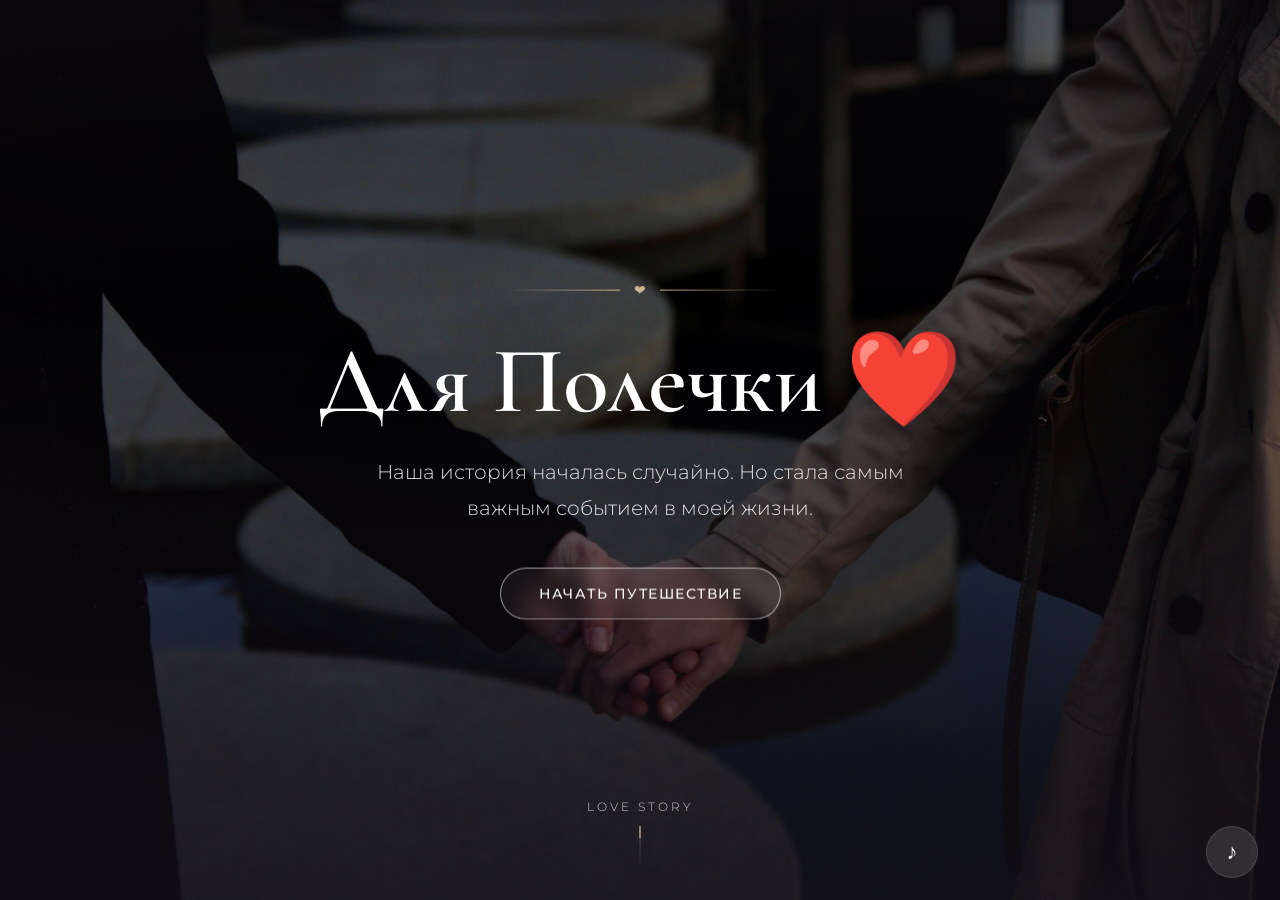
==== index.html @ 0fb85583 "Add files via upload" ====
<!DOCTYPE html>
<html lang="ru">
<head>
  <meta charset="UTF-8" />
  <meta name="viewport" content="width=device-width, initial-scale=1.0" />
  <title>Для Полечки ❤️</title>

  <link rel="preconnect" href="https://fonts.googleapis.com">
  <link rel="preconnect" href="https://fonts.gstatic.com" crossorigin>

  <link href="https://fonts.googleapis.com/css2?family=Caveat:wght@500;600&family=Cormorant+Garamond:wght@300;400;500;600&family=Montserrat:wght@300;400;500&display=swap" rel="stylesheet">

  <link rel="stylesheet" href="style.css">
  <script src="app.js" defer></script>

  <style>

    body{
      background:#141019;            /* любой зазор за hero — ночь, не крем */
    }

    .hero{
      width:100%;
      height:100vh;
      height:100svh;
      position:relative;
      overflow:hidden;
    }

    .hero-media{
      position:absolute;
      top:0;
      left:0;
      width:100%;
      height:118%;                   /* запас под параллакс, чтобы не было зазоров */
      z-index:0;
    }

    .hero-media img{
      width:100%;
      height:100%;
      object-fit:cover;
      animation:zoom 16s ease-in-out infinite alternate;
    }

    @keyframes zoom{
      from{ transform:scale(1); }
      to{ transform:scale(1.08); }
    }

    .hero-veil{                      /* мягкая виньетка + закатная тяжесть снизу */
      position:absolute;
      inset:0;
      z-index:1;
      background:
        radial-gradient(120% 85% at 50% 28%,
          rgba(20,16,25,0) 0%,
          rgba(20,16,25,.12) 52%,
          rgba(20,16,25,.62) 100%),
        linear-gradient(to bottom,
          rgba(20,16,25,.28) 0%,
          rgba(20,16,25,.08) 34%,
          rgba(20,16,25,.58) 100%);
    }

    .hero-content{
      position:absolute;
      top:50%;
      left:50%;
      transform:translate(-50%,-50%);
      z-index:2;
      text-align:center;
      color:#fff;
      width:90%;
      max-width:760px;
    }

    .hero-content .divider{
      color:var(--champagne);
      margin-bottom:34px;
      opacity:.9;
    }

    .hero-content h1{
      font-family:'Cormorant Garamond',serif;
      font-weight:600;
      font-size:clamp(54px, 8.5vw, 94px);
      line-height:1.03;
      letter-spacing:.5px;
      margin-bottom:24px;
      text-shadow:0 2px 30px rgba(0,0,0,.35);
    }

    .hero-content p{
      font-size:clamp(16px, 2vw, 20px);
      line-height:1.8;
      font-weight:300;
      color:rgba(255,255,255,.86);
      max-width:600px;
      margin:0 auto 42px;
    }

    /* подсказка скролла */
    .scroll-cue{
      position:absolute;
      left:50%;
      bottom:34px;
      transform:translateX(-50%);
      z-index:2;
      display:flex;
      flex-direction:column;
      align-items:center;
      gap:12px;
      color:rgba(255,255,255,.78);
      font-size:12px;
      letter-spacing:3px;
      text-transform:uppercase;
    }

    .scroll-cue .track{
      width:1px;
      height:40px;
      position:relative;
      overflow:hidden;
      background:linear-gradient(to bottom, rgba(255,255,255,.35), transparent);
    }

    .scroll-cue .track::after{
      content:"";
      position:absolute;
      left:-1px;
      top:0;
      width:3px;
      height:12px;
      border-radius:2px;
      background:var(--champagne);
      animation:cue 2.6s var(--ease) infinite;
    }

    @keyframes cue{
      0%{ transform:translateY(-14px); opacity:0; }
      30%{ opacity:1; }
      80%{ opacity:.15; }
      100%{ transform:translateY(44px); opacity:0; }
    }

    /* кнопка музыки — без изменений */
    .music-button{
      position:fixed;
      right:22px;
      bottom:22px;
      width:52px;
      height:52px;
      border:none;
      border-radius:50%;
      background:rgba(255,255,255,0.12);
      backdrop-filter:blur(14px);
      color:white;
      font-size:22px;
      cursor:pointer;
      z-index:9999;
      transition:0.4s;
      border:1px solid rgba(255,255,255,0.12);
    }
    .music-button:hover{
      transform:scale(1.08);
      background:rgba(255,255,255,0.22);
    }

    @media(max-width:768px){
      .hero-content p{ line-height:1.75; }
    }

  </style>
</head>

<body>

  <div class="page-fade" aria-hidden="true"></div>

  <audio id="bgMusic" loop>
    <source src="music.mp3" type="audio/mpeg">
  </audio>

  <button class="music-button" onclick="toggleMusic()">
    ♪
  </button>

  <section class="hero">

    <div class="hero-media" data-parallax="-0.12">
      <img src="hero-main.jpg" alt="">
    </div>

    <div class="hero-veil"></div>

    <div class="hero-content">

      <div class="divider" data-reveal aria-hidden="true"><span>❤</span></div>

      <h1 data-reveal class="d1">Для Полечки ❤️</h1>

      <p data-reveal class="d2">
        Наша история началась случайно.
        Но стала самым важным событием в моей жизни.
      </p>

      <a href="story.html" class="btn btn--ghost" data-reveal>
        Начать путешествие
      </a>

    </div>

    <div class="scroll-cue" aria-hidden="true">
      <span>love story</span>
      <span class="track"></span>
    </div>

  </section>

  <script>

    const music = document.getElementById('bgMusic');

    music.volume = 0.45;

    const savedTime = localStorage.getItem('musicTime');

    if(savedTime){

      music.currentTime = savedTime;

    }

    const wasPlaying = localStorage.getItem('musicPlaying');

    if(wasPlaying === 'true'){

      function resumeMusic(){

        music.play();

        document.removeEventListener('click', resumeMusic);
        document.removeEventListener('touchstart', resumeMusic);

      }

      document.addEventListener('click', resumeMusic);

      document.addEventListener('touchstart', resumeMusic);

    }

    function toggleMusic(){

      if(music.paused){

        music.play();

        localStorage.setItem('musicPlaying', 'true');

      } else {

        music.pause();

        localStorage.setItem('musicPlaying', 'false');

      }

    }

    setInterval(() => {

      localStorage.setItem('musicTime', music.currentTime);

    }, 500);

  </script>

</body>
</html>
---- style.css ----
/* ============================================================
   ДЛЯ ПОЛЕЧКИ — единая дизайн-система
   Концепция: «От заката к звёздам»
   Подключается на каждой странице: <link rel="stylesheet" href="style.css">
   ============================================================ */

:root{
  /* — Базы — */
  --linen:#F7F1E9;          /* светлая база (история, моменты, галерея) */
  --night:#141019;          /* тёмная база (письмо, секрет) */

  /* — Акценты — */
  --champagne:#E4C29A;      /* главный тёплый акцент */
  --terracotta:#C97C5B;     /* глубокий закатный акцент */
  --rose:#D6A4A0;           /* нежность */

  /* — Текст — */
  --graphite:#2B2724;       /* текст на светлом */
  --ink-soft:rgba(43,39,36,.72);
  --on-dark:rgba(255,255,255,.90);
  --on-dark-soft:rgba(255,255,255,.66);

  /* — Сигнатура: градиент заката — */
  --sunset:linear-gradient(120deg,#F6C99A 0%,#E2937B 48%,#9E6B97 100%);

  /* — Форма — */
  --radius:28px;
  --radius-lg:36px;
  --shadow-sm:0 8px 24px rgba(20,16,25,.08);
  --shadow-md:0 18px 50px rgba(20,16,25,.14);
  --shadow-lg:0 28px 70px rgba(0,0,0,.35);

  --ease:cubic-bezier(.22,.61,.36,1);
  --maxw:1100px;
}

*{ margin:0; padding:0; box-sizing:border-box; }

html{ scroll-behavior:smooth; }

body{
  font-family:'Montserrat',sans-serif;
  font-weight:300;
  color:var(--graphite);
  background:var(--linen);
  overflow-x:hidden;
  -webkit-font-smoothing:antialiased;
  text-rendering:optimizeLegibility;
}

::selection{ background:var(--champagne); color:#241a1f; }

img{ display:block; }

/* ---------- Типографика ---------- */
.eyebrow{
  font-family:'Montserrat',sans-serif;
  text-transform:uppercase;
  letter-spacing:3px;
  font-size:12px;
  font-weight:500;
}
.script{ font-family:'Caveat',cursive; }

/* ---------- Кнопки (единая система) ---------- */
.btn{
  display:inline-flex;
  align-items:center;
  gap:.6em;
  font-family:'Montserrat',sans-serif;
  font-weight:500;
  font-size:14px;
  letter-spacing:1.5px;
  text-transform:uppercase;
  text-decoration:none;
  padding:16px 38px;
  border-radius:50px;
  position:relative;
  overflow:hidden;
  cursor:pointer;
  isolation:isolate;
  transition:transform .4s var(--ease), color .4s var(--ease), border-color .4s var(--ease);
}
.btn::before{                      /* закатная заливка на ховере — нить сигнатуры */
  content:"";
  position:absolute;
  inset:0;
  z-index:-1;
  background:var(--sunset);
  opacity:0;
  transform:scale(1.12);
  transition:opacity .45s var(--ease);
}
.btn:hover{ transform:translateY(-3px); }
.btn:hover::before{ opacity:1; }

.btn--ghost{                       /* на фото/тёмном фоне */
  color:#fff;
  border:1px solid rgba(255,255,255,.55);
  background:rgba(255,255,255,.06);
  backdrop-filter:blur(8px);
}
.btn--ghost:hover{ color:#241a1f; border-color:transparent; }

.btn--solid{                       /* на светлом фоне */
  color:#fff;
  background:var(--graphite);
}
.btn--solid:hover{ color:#241a1f; }

/* ---------- Карточки (для будущих страниц) ---------- */
.card{ border-radius:var(--radius); box-shadow:var(--shadow-md); }
.card--light{
  background:rgba(255,255,255,.6);
  border:1px solid rgba(255,255,255,.6);
  backdrop-filter:blur(12px);
}
.card--dark{
  background:rgba(255,255,255,.05);
  border:1px solid rgba(255,255,255,.08);
  backdrop-filter:blur(16px);
  box-shadow:var(--shadow-lg);
}

/* ---------- Разделитель-мотив ---------- */
.divider{
  display:flex;
  align-items:center;
  justify-content:center;
  gap:14px;
  color:var(--terracotta);
}
.divider::before,
.divider::after{
  content:"";
  height:1px;
  width:min(120px,18vw);
  background:linear-gradient(to right,transparent,currentColor);
}
.divider::after{ background:linear-gradient(to left,transparent,currentColor); }
.divider span{ font-size:14px; }

/* ---------- Появление при скролле ---------- */
[data-reveal]{
  opacity:0;
  transform:translateY(20px);
  transition:opacity .9s var(--ease), transform .9s var(--ease);
  will-change:opacity, transform;
}
[data-reveal].in{ opacity:1; transform:none; }
.d1{ transition-delay:.08s; }
.d2{ transition-delay:.18s; }
.d3{ transition-delay:.30s; }
.d4{ transition-delay:.42s; }

/* ---------- Сигнатура: тёплая «волна» перехода между страницами ---------- */
.page-fade{
  position:fixed;
  inset:0;
  z-index:9998;
  background:var(--sunset);
  opacity:1;
  pointer-events:none;
  transition:opacity .8s var(--ease);
}
body.loaded .page-fade{ opacity:0; }
body.leaving .page-fade{ opacity:1; transition:opacity .45s var(--ease); }

/* ---------- Доступность ---------- */
a:focus-visible,
.btn:focus-visible,
button:focus-visible{
  outline:2px solid var(--champagne);
  outline-offset:3px;
  border-radius:8px;
}

@media (prefers-reduced-motion: reduce){
  html{ scroll-behavior:auto; }
  [data-reveal]{ opacity:1; transform:none; transition:none; }
  .page-fade{ display:none; }
  *{ animation:none !important; }
}
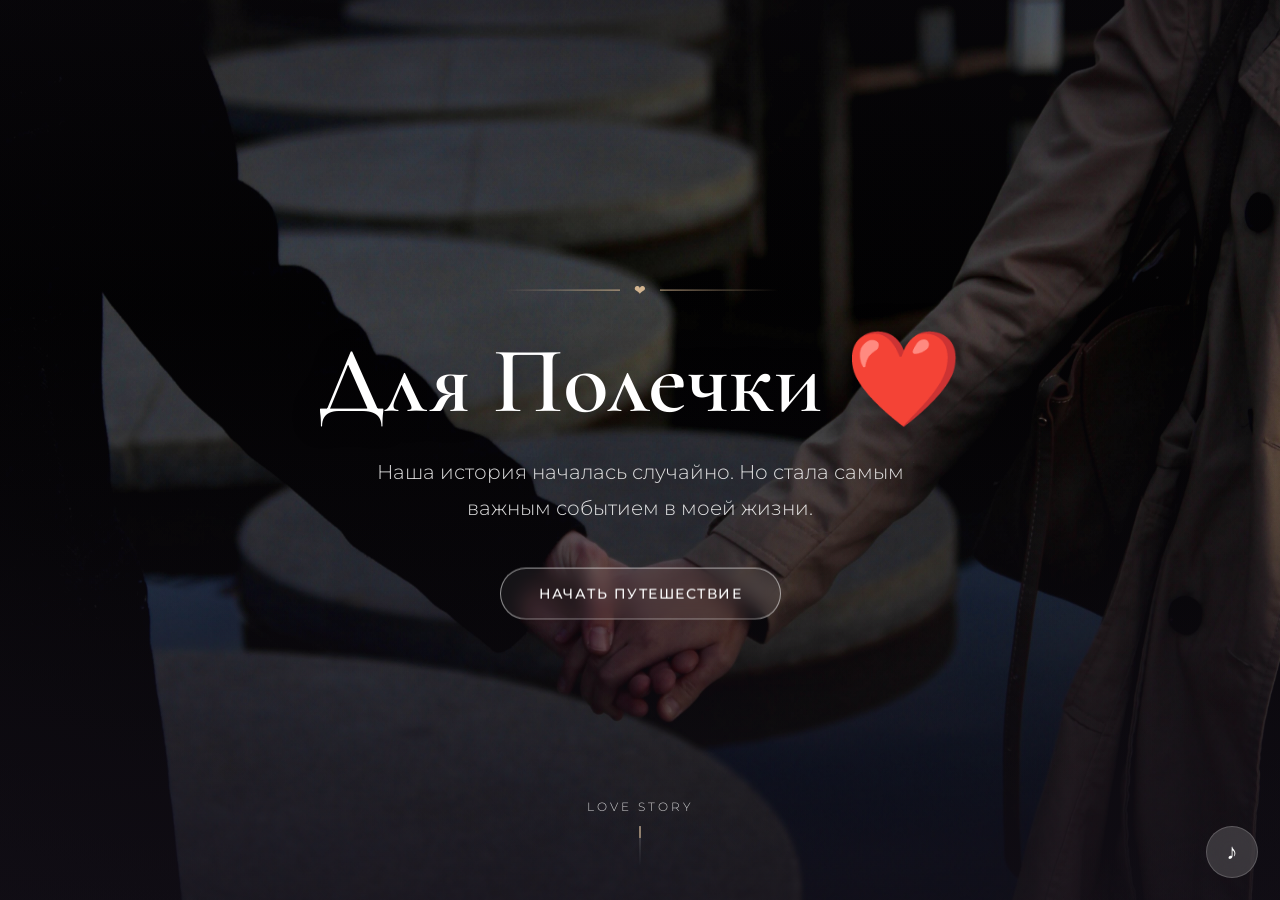
==== commit c8398c81: "Add files via upload" ====
--- a/index.html
+++ b/index.html
@@ -7,274 +7,780 @@
 
   <link rel="preconnect" href="https://fonts.googleapis.com">
   <link rel="preconnect" href="https://fonts.gstatic.com" crossorigin>
-
   <link href="https://fonts.googleapis.com/css2?family=Caveat:wght@500;600&family=Cormorant+Garamond:wght@300;400;500;600&family=Montserrat:wght@300;400;500&display=swap" rel="stylesheet">
 
-  <link rel="stylesheet" href="style.css">
-  <script src="app.js" defer></script>
-
   <style>
-
-    body{
-      background:#141019;            /* любой зазор за hero — ночь, не крем */
-    }
-
-    .hero{
-      width:100%;
-      height:100vh;
-      height:100svh;
-      position:relative;
-      overflow:hidden;
-    }
-
-    .hero-media{
-      position:absolute;
-      top:0;
-      left:0;
-      width:100%;
-      height:118%;                   /* запас под параллакс, чтобы не было зазоров */
-      z-index:0;
-    }
-
-    .hero-media img{
-      width:100%;
-      height:100%;
-      object-fit:cover;
-      animation:zoom 16s ease-in-out infinite alternate;
-    }
-
-    @keyframes zoom{
-      from{ transform:scale(1); }
-      to{ transform:scale(1.08); }
-    }
-
-    .hero-veil{                      /* мягкая виньетка + закатная тяжесть снизу */
-      position:absolute;
-      inset:0;
-      z-index:1;
-      background:
-        radial-gradient(120% 85% at 50% 28%,
-          rgba(20,16,25,0) 0%,
-          rgba(20,16,25,.12) 52%,
-          rgba(20,16,25,.62) 100%),
-        linear-gradient(to bottom,
-          rgba(20,16,25,.28) 0%,
-          rgba(20,16,25,.08) 34%,
-          rgba(20,16,25,.58) 100%);
-    }
-
-    .hero-content{
-      position:absolute;
-      top:50%;
-      left:50%;
-      transform:translate(-50%,-50%);
-      z-index:2;
-      text-align:center;
-      color:#fff;
-      width:90%;
-      max-width:760px;
-    }
-
-    .hero-content .divider{
-      color:var(--champagne);
-      margin-bottom:34px;
-      opacity:.9;
-    }
-
-    .hero-content h1{
-      font-family:'Cormorant Garamond',serif;
-      font-weight:600;
-      font-size:clamp(54px, 8.5vw, 94px);
-      line-height:1.03;
-      letter-spacing:.5px;
-      margin-bottom:24px;
-      text-shadow:0 2px 30px rgba(0,0,0,.35);
-    }
-
-    .hero-content p{
-      font-size:clamp(16px, 2vw, 20px);
-      line-height:1.8;
-      font-weight:300;
-      color:rgba(255,255,255,.86);
-      max-width:600px;
-      margin:0 auto 42px;
-    }
-
-    /* подсказка скролла */
-    .scroll-cue{
-      position:absolute;
-      left:50%;
-      bottom:34px;
-      transform:translateX(-50%);
-      z-index:2;
-      display:flex;
-      flex-direction:column;
-      align-items:center;
-      gap:12px;
-      color:rgba(255,255,255,.78);
-      font-size:12px;
-      letter-spacing:3px;
-      text-transform:uppercase;
-    }
-
-    .scroll-cue .track{
-      width:1px;
-      height:40px;
-      position:relative;
-      overflow:hidden;
-      background:linear-gradient(to bottom, rgba(255,255,255,.35), transparent);
-    }
-
-    .scroll-cue .track::after{
-      content:"";
-      position:absolute;
-      left:-1px;
-      top:0;
-      width:3px;
-      height:12px;
-      border-radius:2px;
-      background:var(--champagne);
-      animation:cue 2.6s var(--ease) infinite;
-    }
-
-    @keyframes cue{
-      0%{ transform:translateY(-14px); opacity:0; }
-      30%{ opacity:1; }
-      80%{ opacity:.15; }
-      100%{ transform:translateY(44px); opacity:0; }
-    }
-
-    /* кнопка музыки — без изменений */
-    .music-button{
-      position:fixed;
-      right:22px;
-      bottom:22px;
-      width:52px;
-      height:52px;
-      border:none;
-      border-radius:50%;
-      background:rgba(255,255,255,0.12);
-      backdrop-filter:blur(14px);
-      color:white;
-      font-size:22px;
-      cursor:pointer;
-      z-index:9999;
-      transition:0.4s;
-      border:1px solid rgba(255,255,255,0.12);
-    }
-    .music-button:hover{
-      transform:scale(1.08);
-      background:rgba(255,255,255,0.22);
-    }
-
-    @media(max-width:768px){
-      .hero-content p{ line-height:1.75; }
-    }
-
+  /* ============================================================
+     ДЛЯ ПОЛЕЧКИ 2.0 — единый сайт-приложение
+     Один файл. Музыка играет насквозь, переходы — закатной волной.
+     Разделы: home · story · moments · gallery · letter · secret
+     ============================================================ */
+
+  :root{
+    --linen:#F7F1E9;
+    --night:#141019;
+    --champagne:#E4C29A;
+    --terracotta:#C97C5B;
+    --rose:#D6A4A0;
+    --graphite:#2B2724;
+    --ink-soft:rgba(43,39,36,.72);
+    --on-dark:rgba(255,255,255,.90);
+    --on-dark-soft:rgba(255,255,255,.66);
+    --sunset:linear-gradient(120deg,#F6C99A 0%,#E2937B 48%,#9E6B97 100%);
+    --radius:28px;
+    --radius-lg:36px;
+    --shadow-sm:0 8px 24px rgba(20,16,25,.08);
+    --shadow-md:0 18px 50px rgba(20,16,25,.14);
+    --shadow-lg:0 28px 70px rgba(0,0,0,.35);
+    --ease:cubic-bezier(.22,.61,.36,1);
+    --maxw:1100px;
+  }
+
+  *{ margin:0; padding:0; box-sizing:border-box; }
+  html{ scroll-behavior:smooth; }
+  body{
+    font-family:'Montserrat',sans-serif;
+    font-weight:300;
+    color:var(--graphite);
+    background:var(--night);
+    overflow-x:hidden;
+    -webkit-font-smoothing:antialiased;
+    text-rendering:optimizeLegibility;
+  }
+  body.theme-light{ background:var(--linen); color:var(--graphite); }
+  body.theme-dark{ background:var(--night); color:#fff; }
+  ::selection{ background:var(--champagne); color:#241a1f; }
+  img{ display:block; }
+
+  /* ---------- Разделы ---------- */
+  .view{ display:none; }
+  .view.active{ display:block; }
+
+  /* ---------- Типографика ---------- */
+  .script{ font-family:'Caveat',cursive; }
+
+  /* ---------- Кнопки ---------- */
+  .btn{
+    display:inline-flex; align-items:center; gap:.6em;
+    font-family:'Montserrat',sans-serif; font-weight:500; font-size:14px;
+    letter-spacing:1.5px; text-transform:uppercase; text-decoration:none;
+    padding:16px 38px; border-radius:50px; position:relative; overflow:hidden;
+    cursor:pointer; isolation:isolate;
+    transition:transform .4s var(--ease), color .4s var(--ease), border-color .4s var(--ease);
+  }
+  .btn::before{
+    content:""; position:absolute; inset:0; z-index:-1;
+    background:var(--sunset); opacity:0; transform:scale(1.12);
+    transition:opacity .45s var(--ease);
+  }
+  .btn:hover{ transform:translateY(-3px); }
+  .btn:hover::before{ opacity:1; }
+  .btn--ghost{ color:#fff; border:1px solid rgba(255,255,255,.55); background:rgba(255,255,255,.06); backdrop-filter:blur(8px); }
+  .btn--ghost:hover{ color:#241a1f; border-color:transparent; }
+  .btn--solid{ color:#fff; background:var(--graphite); }
+  .btn--solid:hover{ color:#241a1f; }
+
+  /* ---------- Разделитель ---------- */
+  .divider{ display:flex; align-items:center; justify-content:center; gap:14px; color:var(--champagne); }
+  .divider::before,.divider::after{ content:""; height:1px; width:min(120px,18vw); background:linear-gradient(to right,transparent,currentColor); }
+  .divider::after{ background:linear-gradient(to left,transparent,currentColor); }
+  .divider span{ font-size:14px; }
+
+  /* ---------- Появление при скролле ---------- */
+  [data-reveal]{ opacity:0; transform:translateY(20px); transition:opacity .9s var(--ease), transform .9s var(--ease); will-change:opacity,transform; }
+  [data-reveal].in{ opacity:1; transform:none; }
+  .d1{ transition-delay:.08s; } .d2{ transition-delay:.18s; } .d3{ transition-delay:.30s; } .d4{ transition-delay:.42s; }
+
+  /* ---------- Сигнатура: закатная волна переходов ---------- */
+  .page-fade{ position:fixed; inset:0; z-index:9998; background:var(--sunset); opacity:1; pointer-events:none; transition:opacity .8s var(--ease); }
+  body.loaded .page-fade{ opacity:0; }
+  body.leaving .page-fade{ opacity:1; transition:opacity .45s var(--ease); }
+
+  /* ---------- Общие мелочи ---------- */
+  .next-page{ text-align:center; padding-bottom:90px; }
+
+  a:focus-visible,.btn:focus-visible,button:focus-visible{ outline:2px solid var(--champagne); outline-offset:3px; border-radius:8px; }
+
+  /* ---------- Кнопка музыки ---------- */
+  .music-button{
+    position:fixed; right:22px; bottom:22px; width:52px; height:52px;
+    border:none; border-radius:50%; background:rgba(255,255,255,0.16);
+    backdrop-filter:blur(14px); color:#fff; font-size:22px; cursor:pointer;
+    z-index:9999; transition:0.4s; border:1px solid rgba(255,255,255,0.18);
+  }
+  .music-button:hover{ transform:scale(1.08); background:rgba(255,255,255,0.28); }
+
+  /* =================== HOME =================== */
+  #view-home .hero{ width:100%; height:100vh; height:100svh; position:relative; overflow:hidden; }
+  #view-home .hero-media{ position:absolute; top:0; left:0; width:100%; height:118%; z-index:0; }
+  #view-home .hero-media img{ width:100%; height:100%; object-fit:cover; animation:zoom 16s ease-in-out infinite alternate; }
+  @keyframes zoom{ from{ transform:scale(1); } to{ transform:scale(1.08); } }
+  #view-home .hero-veil{ position:absolute; inset:0; z-index:1;
+    background:
+      radial-gradient(120% 85% at 50% 28%, rgba(20,16,25,0) 0%, rgba(20,16,25,.12) 52%, rgba(20,16,25,.62) 100%),
+      linear-gradient(to bottom, rgba(20,16,25,.28) 0%, rgba(20,16,25,.08) 34%, rgba(20,16,25,.58) 100%); }
+  #view-home .hero-content{ position:absolute; top:50%; left:50%; transform:translate(-50%,-50%); z-index:2; text-align:center; color:#fff; width:90%; max-width:760px; }
+  #view-home .divider{ margin-bottom:34px; opacity:.9; }
+  #view-home h1{ font-family:'Cormorant Garamond',serif; font-weight:600; font-size:clamp(54px,8.5vw,94px); line-height:1.03; letter-spacing:.5px; margin-bottom:24px; text-shadow:0 2px 30px rgba(0,0,0,.35); }
+  #view-home .hero-content p{ font-size:clamp(16px,2vw,20px); line-height:1.8; font-weight:300; color:rgba(255,255,255,.86); max-width:600px; margin:0 auto 42px; }
+  #view-home .scroll-cue{ position:absolute; left:50%; bottom:34px; transform:translateX(-50%); z-index:2; display:flex; flex-direction:column; align-items:center; gap:12px; color:rgba(255,255,255,.78); font-size:12px; letter-spacing:3px; text-transform:uppercase; }
+  #view-home .scroll-cue .track{ width:1px; height:40px; position:relative; overflow:hidden; background:linear-gradient(to bottom, rgba(255,255,255,.35), transparent); }
+  #view-home .scroll-cue .track::after{ content:""; position:absolute; left:-1px; top:0; width:3px; height:12px; border-radius:2px; background:var(--champagne); animation:cue 2.6s var(--ease) infinite; }
+  @keyframes cue{ 0%{ transform:translateY(-14px); opacity:0; } 30%{ opacity:1; } 80%{ opacity:.15; } 100%{ transform:translateY(44px); opacity:0; } }
+
+  /* =================== STORY =================== */
+  #view-story{ background:var(--linen); }
+  #view-story .top-section{ width:100%; min-height:100vh; padding:120px 20px 80px; position:relative; }
+  #view-story .background-blur{ position:absolute; top:-100px; right:-100px; width:420px; height:420px; background:var(--champagne); border-radius:50%; filter:blur(120px); opacity:.45; z-index:0; }
+  #view-story .background-blur.two{ top:auto; bottom:-140px; right:auto; left:-120px; background:var(--rose); opacity:.32; }
+  #view-story .container{ max-width:var(--maxw); margin:0 auto; position:relative; z-index:2; }
+  #view-story .title{ text-align:center; margin-bottom:80px; }
+  #view-story .title .divider{ margin-bottom:26px; }
+  #view-story .title h1{ font-family:'Cormorant Garamond',serif; font-size:clamp(48px,7vw,76px); font-weight:600; letter-spacing:.5px; margin-bottom:16px; }
+  #view-story .title p{ font-size:clamp(16px,2vw,18px); color:var(--ink-soft); line-height:1.7; }
+  #view-story .timers{ display:grid; grid-template-columns:repeat(auto-fit,minmax(280px,1fr)); gap:30px; margin-bottom:130px; }
+  #view-story .timer-card{ background:rgba(255,255,255,.6); border:1px solid rgba(255,255,255,.6); backdrop-filter:blur(14px); border-radius:var(--radius-lg); padding:46px 38px; box-shadow:var(--shadow-sm); transition:transform .45s var(--ease), box-shadow .45s var(--ease); }
+  #view-story .timer-card:hover{ transform:translateY(-6px); box-shadow:0 26px 60px rgba(201,124,91,.18); }
+  #view-story .timer-card h2{ font-family:'Cormorant Garamond',serif; font-size:clamp(34px,4vw,40px); margin-bottom:18px; font-weight:500; }
+  #view-story .timer-card p{ font-size:15px; color:var(--ink-soft); margin-bottom:30px; line-height:1.6; }
+  #view-story .time{ font-size:clamp(17px,2vw,20px); line-height:1.95; color:var(--graphite); padding-top:24px; border-top:1px solid transparent; border-image:var(--sunset) 1; }
+  #view-story .story-section{ display:grid; grid-template-columns:1fr 1fr; gap:64px; align-items:center; margin-bottom:120px; }
+  #view-story .story-image{ position:relative; }
+  #view-story .story-image img{ width:100%; border-radius:var(--radius-lg); object-fit:cover; box-shadow:var(--shadow-md); position:relative; z-index:1; }
+  #view-story .story-image::after{ content:""; position:absolute; inset:0; border-radius:var(--radius-lg); border:1px solid rgba(201,124,91,.4); transform:translate(16px,16px); z-index:0; }
+  #view-story .story-text h2{ font-family:'Cormorant Garamond',serif; font-size:clamp(42px,5vw,58px); font-weight:500; margin-bottom:24px; line-height:1.08; }
+  #view-story .story-text p{ line-height:1.95; color:var(--ink-soft); font-size:16px; margin-bottom:18px; max-width:46ch; }
+  #view-story .telegram-box{ background:#fff; border-radius:var(--radius); padding:40px; max-width:700px; margin:0 auto 110px; box-shadow:var(--shadow-sm); }
+  #view-story .telegram-header{ display:flex; align-items:center; gap:15px; margin-bottom:32px; }
+  #view-story .avatar{ width:55px; height:55px; border-radius:50%; overflow:hidden; box-shadow:0 0 0 2px #fff, 0 0 0 4px rgba(228,194,154,.65); }
+  #view-story .avatar img{ width:100%; height:100%; object-fit:cover; }
+  #view-story .telegram-name{ font-size:18px; font-weight:500; }
+  #view-story .telegram-box .message{ background:#f5f0ea; padding:22px; border-radius:22px 22px 22px 8px; line-height:1.9; color:#444; margin-bottom:12px; }
+  #view-story .message-time{ text-align:right; color:#9d9d9d; font-size:13px; display:flex; align-items:center; justify-content:flex-end; gap:6px; }
+  #view-story .message-time .ticks{ color:#5aa3d6; font-size:13px; letter-spacing:-2px; }
+  @media(max-width:900px){
+    #view-story .story-section{ grid-template-columns:1fr; gap:40px; }
+    #view-story .story-image::after{ transform:translate(10px,10px); }
+  }
+
+  /* =================== MOMENTS =================== */
+  #view-moments{ background:var(--linen); }
+  #view-moments .hero{ width:100%; height:75vh; position:relative; overflow:hidden; }
+  #view-moments .hero-media{ position:absolute; top:0; left:0; width:100%; height:116%; z-index:0; }
+  #view-moments .hero-media img{ width:100%; height:100%; object-fit:cover; }
+  #view-moments .hero-veil{ position:absolute; inset:0; z-index:1;
+    background:
+      radial-gradient(120% 90% at 50% 30%, rgba(20,16,25,0) 0%, rgba(20,16,25,.10) 55%, rgba(20,16,25,.55) 100%),
+      linear-gradient(to bottom, rgba(20,16,25,.30), rgba(20,16,25,.12) 40%, rgba(20,16,25,.5)); }
+  #view-moments .hero-content{ position:absolute; z-index:2; top:50%; left:50%; transform:translate(-50%,-50%); text-align:center; color:#fff; width:90%; max-width:760px; }
+  #view-moments .hero-content h1{ font-family:'Cormorant Garamond',serif; font-size:clamp(50px,7vw,80px); font-weight:600; letter-spacing:.5px; margin-bottom:18px; text-shadow:0 2px 26px rgba(0,0,0,.3); }
+  #view-moments .hero-content p{ font-size:clamp(16px,2vw,18px); line-height:1.8; font-weight:300; color:rgba(255,255,255,.86); max-width:620px; margin:0 auto; }
+  #view-moments .timeline{ max-width:1100px; margin:120px auto; padding:0 20px; position:relative; }
+  #view-moments .timeline::before{ content:''; position:absolute; left:50%; top:0; width:2px; height:100%; background:rgba(201,124,91,.18); transform:translateX(-50%); }
+  #view-moments .timeline-progress{ position:absolute; left:50%; top:0; width:2px; height:100%; background:var(--sunset); transform:translateX(-50%) scaleY(0); transform-origin:top center; z-index:1; }
+  #view-moments .moment{ width:100%; display:flex; justify-content:space-between; align-items:center; margin-bottom:140px; position:relative; }
+  #view-moments .moment:nth-child(even){ flex-direction:row-reverse; }
+  #view-moments .text-box{ width:46%; background:rgba(255,255,255,.62); border:1px solid rgba(255,255,255,.6); backdrop-filter:blur(12px); padding:42px; border-radius:var(--radius); box-shadow:var(--shadow-sm); transition:transform .45s var(--ease), box-shadow .45s var(--ease); }
+  #view-moments .text-box:hover{ transform:translateY(-5px); box-shadow:0 24px 56px rgba(201,124,91,.16); }
+  #view-moments .text-box h2{ font-family:'Cormorant Garamond',serif; font-size:clamp(38px,4.5vw,48px); margin-bottom:18px; font-weight:500; }
+  #view-moments .text-box p{ line-height:1.95; color:var(--ink-soft); font-size:15px; margin-bottom:14px; }
+  #view-moments .text-box p:last-child{ margin-bottom:0; }
+  #view-moments .image-box{ width:46%; }
+  #view-moments .image-box img{ width:100%; border-radius:var(--radius); object-fit:cover; box-shadow:var(--shadow-md); }
+  #view-moments .dot{ position:absolute; left:50%; top:50%; transform:translate(-50%,-50%); width:20px; height:20px; background:var(--terracotta); border-radius:50%; border:5px solid var(--linen); z-index:5; }
+  #view-moments .dot::after{ content:""; position:absolute; inset:-7px; border-radius:50%; border:2px solid rgba(228,194,154,.65); animation:pulse 2.8s var(--ease) infinite; }
+  @keyframes pulse{ 0%{ transform:scale(.7); opacity:.85; } 70%{ transform:scale(1.7); opacity:0; } 100%{ opacity:0; } }
+  #view-moments .quote-section{ max-width:900px; margin:0 auto 130px; text-align:center; padding:0 20px; }
+  #view-moments .quote-section .divider{ margin-bottom:34px; }
+  #view-moments .quote-section h2{ font-family:'Cormorant Garamond',serif; font-size:clamp(40px,6vw,64px); font-weight:500; margin-bottom:30px; line-height:1.22; }
+  #view-moments .quote-section p{ font-size:clamp(16px,2vw,18px); line-height:1.9; color:var(--ink-soft); }
+  @media(max-width:900px){
+    #view-moments .timeline::before, #view-moments .timeline-progress{ display:none; }
+    #view-moments .moment, #view-moments .moment:nth-child(even){ flex-direction:column; gap:28px; }
+    #view-moments .text-box, #view-moments .image-box{ width:100%; }
+    #view-moments .dot{ display:none; }
+  }
+
+  /* =================== GALLERY =================== */
+  #view-gallery{ background:var(--linen); }
+  #view-gallery .hero{ padding:120px 20px 70px; text-align:center; position:relative; }
+  #view-gallery .hero::before{ content:''; position:absolute; top:-120px; left:-120px; width:360px; height:360px; background:var(--champagne); border-radius:50%; filter:blur(120px); opacity:.45; }
+  #view-gallery .hero .divider{ margin-bottom:28px; position:relative; z-index:2; }
+  #view-gallery .hero h1{ font-family:'Cormorant Garamond',serif; font-size:clamp(50px,7vw,76px); font-weight:600; letter-spacing:.5px; margin-bottom:20px; position:relative; z-index:2; }
+  #view-gallery .hero p{ max-width:760px; margin:0 auto; line-height:1.9; color:var(--ink-soft); font-size:clamp(15px,2vw,17px); position:relative; z-index:2; }
+  #view-gallery .gallery{ max-width:1400px; margin:0 auto 120px; padding:0 25px; display:grid; grid-template-columns:repeat(auto-fit,minmax(280px,1fr)); gap:54px 36px; }
+  #view-gallery .polaroid{ background:#fff; padding:18px 18px 26px; border-radius:8px; box-shadow:0 15px 40px rgba(20,16,25,.10); transition:transform .45s var(--ease), box-shadow .45s var(--ease); transform:rotate(calc(var(--r) * 1deg)); }
+  #view-gallery .polaroid:hover{ transform:translateY(-10px) scale(1.02) rotate(0deg); box-shadow:0 28px 60px rgba(20,16,25,.18); }
+  #view-gallery .polaroid img{ width:100%; height:360px; object-fit:cover; border-radius:4px; margin-bottom:16px; }
+  #view-gallery .caption{ text-align:center; font-family:'Caveat',cursive; font-size:30px; line-height:1.3; color:#3a3a3a; }
+  #view-gallery .quote-section{ max-width:900px; margin:0 auto 130px; padding:0 20px; text-align:center; }
+  #view-gallery .quote-section .divider{ margin-bottom:34px; }
+  #view-gallery .quote-section h2{ font-family:'Cormorant Garamond',serif; font-size:clamp(40px,6vw,62px); line-height:1.3; font-weight:500; margin-bottom:30px; }
+  #view-gallery .quote-section p{ color:var(--ink-soft); line-height:1.9; font-size:clamp(15px,2vw,17px); }
+  @media(max-width:768px){ #view-gallery .polaroid img{ height:300px; } }
+
+  /* =================== LETTER =================== */
+  #view-letter{ color:#fff; }
+  #view-letter .background{ position:fixed; inset:0; z-index:-2; }
+  #view-letter .background img{ width:100%; height:100%; object-fit:cover; filter:brightness(.35); }
+  #view-letter .overlay{ position:fixed; inset:0; background:linear-gradient(to bottom, rgba(20,16,25,.25), rgba(20,16,25,.94)); z-index:-1; }
+  #view-letter .container{ max-width:900px; margin:0 auto; padding:140px 25px 110px; text-align:center; position:relative; z-index:1; }
+  #view-letter .top-text{ margin-bottom:90px; }
+  #view-letter .top-text .divider{ margin-bottom:30px; }
+  #view-letter .top-text h1{ font-family:'Cormorant Garamond',serif; font-size:clamp(54px,9vw,86px); font-weight:500; margin-bottom:24px; line-height:1.05; }
+  #view-letter .top-text p{ font-size:clamp(16px,2vw,18px); line-height:2; color:var(--on-dark-soft); }
+  #view-letter .letter{ background:rgba(255,255,255,.05); border:1px solid rgba(255,255,255,.08); backdrop-filter:blur(16px); border-radius:var(--radius-lg); padding:70px 40px; box-shadow:var(--shadow-lg); margin-bottom:80px; }
+  #view-letter .letter p{ font-size:clamp(16px,2vw,18px); line-height:2.1; color:var(--on-dark); margin-bottom:26px; }
+  #view-letter .final-line{ margin-top:48px; font-family:'Caveat',cursive; font-size:clamp(40px,7vw,56px); line-height:1.3; color:var(--champagne); }
+  #view-letter .question{ margin-top:80px; text-align:center; }
+  #view-letter .secret-button{ text-decoration:none; color:var(--champagne); font-size:clamp(24px,4vw,30px); font-family:'Cormorant Garamond',serif; transition:.4s; position:relative; overflow:hidden; display:inline-block; padding:18px 34px; border-radius:40px; background:rgba(255,255,255,.03); border:1px solid rgba(255,255,255,.08); backdrop-filter:blur(10px); animation:softGlow 3s ease-in-out infinite; }
+  #view-letter .secret-button::after{ content:''; position:absolute; left:50%; bottom:10px; width:0%; height:1px; background:var(--champagne); transform:translateX(-50%); transition:.4s; }
+  #view-letter .secret-button:hover::after{ width:70%; }
+  @keyframes softGlow{ 0%{ box-shadow:0 0 0 rgba(255,255,255,0), 0 0 18px rgba(255,220,180,.18); } 50%{ box-shadow:0 0 12px rgba(255,220,180,.22), 0 0 28px rgba(255,220,180,.28); } 100%{ box-shadow:0 0 0 rgba(255,255,255,0), 0 0 18px rgba(255,220,180,.18); } }
+  @media(max-width:768px){ #view-letter .letter{ padding:45px 28px; } }
+
+  /* =================== SECRET =================== */
+  #view-secret{ color:#fff; }
+  #view-secret .background{ position:fixed; inset:0; z-index:-3; }
+  #view-secret .background img{ width:100%; height:100%; object-fit:cover; filter:brightness(.25); }
+  #view-secret .overlay{ position:fixed; inset:0; background:linear-gradient(to bottom, rgba(20,16,25,.48), rgba(20,16,25,.95)); z-index:-2; }
+  #view-secret .hearts{ position:fixed; inset:0; overflow:hidden; z-index:-1; pointer-events:none; }
+  #view-secret .heart{ position:absolute; color:var(--rose); animation:floatUp linear infinite; user-select:none; }
+  @keyframes floatUp{ from{ transform:translateY(112vh) scale(.9); opacity:0; } 18%{ opacity:1; } to{ transform:translateY(-120vh) scale(1.05); opacity:0; } }
+  #view-secret .container{ max-width:900px; margin:0 auto; padding:120px 25px 120px; text-align:center; position:relative; z-index:1; }
+  #view-secret .top{ margin-bottom:90px; }
+  #view-secret .top .divider{ margin-bottom:30px; }
+  #view-secret .top h1{ font-family:'Cormorant Garamond',serif; font-size:clamp(56px,9vw,92px); line-height:1.05; font-weight:500; margin-bottom:24px; }
+  #view-secret .top p{ color:var(--on-dark-soft); line-height:2; font-size:clamp(16px,2vw,18px); }
+  #view-secret .main-photo{ width:100%; margin-bottom:90px; }
+  #view-secret .main-photo img{ width:100%; border-radius:var(--radius-lg); object-fit:cover; box-shadow:var(--shadow-lg); }
+  #view-secret .message{ background:rgba(255,255,255,.05); border:1px solid rgba(255,255,255,.08); backdrop-filter:blur(16px); border-radius:var(--radius-lg); padding:70px 40px; margin-bottom:80px; box-shadow:var(--shadow-lg); }
+  #view-secret .message p{ font-size:clamp(16px,2vw,18px); line-height:2.1; color:var(--on-dark); margin-bottom:28px; }
+  #view-secret .final{ margin-top:50px; font-family:'Caveat',cursive; font-size:clamp(42px,7vw,58px); line-height:1.3; color:var(--champagne); }
+  #view-secret .ending{ margin-top:90px; text-align:center; }
+  #view-secret .ending .divider{ margin-bottom:30px; }
+  #view-secret .ending h2{ font-family:'Cormorant Garamond',serif; font-size:clamp(40px,6vw,52px); font-weight:500; margin-bottom:24px; }
+  #view-secret .ending p{ color:var(--on-dark-soft); line-height:2; font-size:clamp(15px,2vw,16px); }
+  #view-secret .restart{ margin-top:54px; }
+  @media(max-width:768px){ #view-secret .message{ padding:45px 28px; } }
+
+  @media (prefers-reduced-motion: reduce){
+    html{ scroll-behavior:auto; }
+    [data-reveal]{ opacity:1; transform:none; transition:none; }
+    .page-fade{ display:none; }
+    *{ animation:none !important; }
+  }
   </style>
 </head>
 
-<body>
+<body class="theme-dark">
 
   <div class="page-fade" aria-hidden="true"></div>
 
+  <!-- ОДИН плеер на весь сайт — больше не пересоздаётся, музыка играет насквозь -->
   <audio id="bgMusic" loop>
     <source src="music.mp3" type="audio/mpeg">
   </audio>
 
-  <button class="music-button" onclick="toggleMusic()">
-    ♪
-  </button>
-
-  <section class="hero">
-
-    <div class="hero-media" data-parallax="-0.12">
-      <img src="hero-main.jpg" alt="">
+  <button class="music-button" onclick="toggleMusic()" aria-label="Музыка">♪</button>
+
+  <!-- ============ ГЛАВНАЯ ============ -->
+  <div id="view-home" class="view active">
+    <section class="hero">
+      <div class="hero-media" data-parallax="-0.12">
+        <img src="hero-main.jpg" alt="">
+      </div>
+      <div class="hero-veil"></div>
+      <div class="hero-content">
+        <div class="divider" data-reveal aria-hidden="true"><span>❤</span></div>
+        <h1 data-reveal class="d1">Для Полечки ❤️</h1>
+        <p data-reveal class="d2">
+          Наша история началась случайно.
+          Но стала самым важным событием в моей жизни.
+        </p>
+        <a href="#" data-nav="story" class="btn btn--ghost" data-reveal>Начать путешествие</a>
+      </div>
+      <div class="scroll-cue" aria-hidden="true">
+        <span>love story</span>
+        <span class="track"></span>
+      </div>
+    </section>
+  </div>
+
+  <!-- ============ ИСТОРИЯ ============ -->
+  <div id="view-story" class="view">
+    <section class="top-section">
+      <div class="background-blur"></div>
+      <div class="background-blur two"></div>
+      <div class="container">
+        <div class="title">
+          <div class="divider" data-reveal aria-hidden="true"><span>❤</span></div>
+          <h1 data-reveal class="d1">Наша история</h1>
+          <p data-reveal class="d2">
+            Некоторые люди приходят в жизнь случайно.<br>
+            Но остаются в сердце навсегда.
+          </p>
+        </div>
+
+        <div class="timers">
+          <div class="timer-card d1" data-reveal>
+            <h2>Мы знакомы</h2>
+            <p>С того самого сообщения в Telegram, после которого всё изменилось.</p>
+            <div class="time" id="datingTimer"></div>
+          </div>
+          <div class="timer-card" data-reveal>
+            <h2>Мы вместе</h2>
+            <p>С момента, когда появился первый поцелуй и началась наша love story.</p>
+            <div class="time" id="loveTimer"></div>
+          </div>
+        </div>
+
+        <div class="story-section">
+          <div class="story-image" data-reveal>
+            <img src="story-photo.jpg" alt="">
+          </div>
+          <div class="story-text d1" data-reveal>
+            <h2>Всё началось<br>случайно</h2>
+            <p>
+              Мы познакомились совершенно неожиданно.
+              Одно сообщение в Telegram —
+              и всё понеслось дальше само собой.
+            </p>
+            <p>
+              Бесконечные переписки днями и ночами,
+              разговоры ни о чём и обо всём одновременно,
+              смех, поддержка, забота…
+            </p>
+            <p>
+              И как-то незаметно
+              ты стала самым важным человеком в моей жизни.
+            </p>
+          </div>
+        </div>
+
+        <div class="telegram-box" data-reveal>
+          <div class="telegram-header">
+            <div class="avatar"><img src="telegram-avatar.jpg" alt=""></div>
+            <div class="telegram-name">Полечка ❤️</div>
+          </div>
+          <div class="message">
+            Привет! Выглядишь очень милой✨<br>
+            Как твоё настроение?
+          </div>
+          <div class="message-time">
+            13 января 2025 16:47
+            <span class="ticks" aria-hidden="true">✓✓</span>
+          </div>
+        </div>
+
+        <div class="next-page" data-reveal>
+          <a href="#" data-nav="moments" class="btn btn--solid">Дальше →</a>
+        </div>
+      </div>
+    </section>
+  </div>
+
+  <!-- ============ МОМЕНТЫ ============ -->
+  <div id="view-moments" class="view">
+    <section class="hero">
+      <div class="hero-media" data-parallax="-0.1">
+        <img src="moments-hero.jpg" alt="">
+      </div>
+      <div class="hero-veil"></div>
+      <div class="hero-content">
+        <h1 data-reveal>Моменты</h1>
+        <p data-reveal class="d1">
+          Все эти вечера, прогулки, закаты и объятия —
+          часть нашей истории, которую мы пишем вместе.
+        </p>
+      </div>
+    </section>
+
+    <section class="timeline">
+      <div class="timeline-progress" aria-hidden="true"></div>
+
+      <div class="moment" data-reveal>
+        <div class="text-box">
+          <h2>Летние закаты</h2>
+          <p>
+            Я всегда буду помнить наши летние вечера у моря.
+            Как мы лежали рядом,
+            смотрели на закат
+            и будто забывали обо всём вокруг.
+          </p>
+        </div>
+        <div class="image-box"><img src="sunset-memory.jpg" alt=""></div>
+        <div class="dot"></div>
+      </div>
+
+      <div class="moment" data-reveal>
+        <div class="text-box">
+          <h2>Каток 😅</h2>
+          <p>Полина очень уговаривала меня сходить на каток и говорила, что отлично катается.</p>
+          <p>А я честно сказал, что стоял на коньках всего раз 5 в жизни.</p>
+          <p>Но именно такие моменты почему-то становятся самыми тёплыми воспоминаниями.</p>
+        </div>
+        <div class="image-box"><img src="ice-skating.jpg" alt=""></div>
+        <div class="dot"></div>
+      </div>
+
+      <div class="moment" data-reveal>
+        <div class="text-box">
+          <h2>Камень у моря</h2>
+          <p>
+            Как-то раз мы были на море,
+            и я вместо того,
+            чтобы красиво вынырнуть возле Поли —
+            ударился головой об камень 😭
+          </p>
+          <p>Потом ходил с шишкой ещё недели три. Но сейчас это один из самых любимых и смешных моментов.</p>
+        </div>
+        <div class="image-box"><img src="sea-memory.jpg" alt=""></div>
+        <div class="dot"></div>
+      </div>
+
+      <div class="moment" data-reveal>
+        <div class="text-box">
+          <h2>Ромашки</h2>
+          <p>1 июня 2025 мы поехали к водопаду Козырёк.</p>
+          <p>А под конец прогулки я нарвал тебе букет полевых ромашек.</p>
+          <p>Иногда самые простые моменты становятся самыми важными.</p>
+        </div>
+        <div class="image-box"><img src="flowers-memory.jpg" alt=""></div>
+        <div class="dot"></div>
+      </div>
+    </section>
+
+    <section class="quote-section">
+      <div class="divider" data-reveal aria-hidden="true"><span>❤</span></div>
+      <h2 data-reveal class="d1">«Каждый момент с тобой — уже любимое воспоминание»</h2>
+      <p data-reveal class="d2">
+        Даже если это просто прогулка вечером,
+        закат у моря
+        или твои тёплые объятия со спины.
+      </p>
+    </section>
+
+    <div class="next-page" data-reveal>
+      <a href="#" data-nav="gallery" class="btn btn--solid">Дальше →</a>
     </div>
-
-    <div class="hero-veil"></div>
-
-    <div class="hero-content">
-
+  </div>
+
+  <!-- ============ ГАЛЕРЕЯ ============ -->
+  <div id="view-gallery" class="view">
+    <section class="hero">
       <div class="divider" data-reveal aria-hidden="true"><span>❤</span></div>
-
-      <h1 data-reveal class="d1">Для Полечки ❤️</h1>
-
+      <h1 data-reveal class="d1">Наша плёнка</h1>
       <p data-reveal class="d2">
-        Наша история началась случайно.
-        Но стала самым важным событием в моей жизни.
+        Я люблю фотографии,
+        потому что они умеют сохранять чувства.
+        <br><br>
+        И почти каждая фотография с тобой —
+        автоматически становится моей любимой.
       </p>
-
-      <a href="story.html" class="btn btn--ghost" data-reveal>
-        Начать путешествие
-      </a>
-
+    </section>
+
+    <section class="gallery">
+      <div data-reveal class="d1"><div class="polaroid" style="--r:-4"><img src="gallery-1.jpg" alt=""><div class="caption">«Ты — моё любимое место»</div></div></div>
+      <div data-reveal class="d2"><div class="polaroid" style="--r:3"><img src="gallery-2.jpg" alt=""><div class="caption">«Твои объятия — мой дом»</div></div></div>
+      <div data-reveal class="d3"><div class="polaroid" style="--r:-2"><img src="gallery-3.jpg" alt=""><div class="caption">«Каждый закат с тобой становится красивее»</div></div></div>
+      <div data-reveal class="d1"><div class="polaroid" style="--r:5"><img src="gallery-4.jpg" alt=""><div class="caption">«Ты смотришь — и внутри всё тает»</div></div></div>
+      <div data-reveal class="d2"><div class="polaroid" style="--r:-3"><img src="gallery-5.jpg" alt=""><div class="caption">«Я бы пережил все эти моменты ещё тысячу раз»</div></div></div>
+      <div data-reveal class="d3"><div class="polaroid" style="--r:2"><img src="gallery-6.jpg" alt=""><div class="caption">«Люблю тебя в каждом моменте»</div></div></div>
+    </section>
+
+    <section class="quote-section">
+      <div class="divider" data-reveal aria-hidden="true"><span>❤</span></div>
+      <h2 data-reveal class="d1">«Все наши вечера и прогулки — часть истории, которую мы пишем вместе»</h2>
+      <p data-reveal class="d2">
+        И я очень надеюсь,
+        что впереди у нас ещё огромное количество моментов,
+        которые однажды тоже станут воспоминаниями ❤️
+      </p>
+    </section>
+
+    <div class="next-page" data-reveal>
+      <a href="#" data-nav="letter" class="btn btn--solid">Дальше →</a>
     </div>
-
-    <div class="scroll-cue" aria-hidden="true">
-      <span>love story</span>
-      <span class="track"></span>
+  </div>
+
+  <!-- ============ ПИСЬМО ============ -->
+  <div id="view-letter" class="view">
+    <div class="background"><img src="letter-background.jpg" alt=""></div>
+    <div class="overlay"></div>
+    <div class="container">
+      <div class="top-text">
+        <div class="divider" data-reveal aria-hidden="true"><span>❤</span></div>
+        <h1 data-reveal class="d1">Для тебя,<br>Полечка ❤️</h1>
+        <p data-reveal class="d2">
+          Если честно,
+          я даже не знаю,
+          как правильно описать всё,
+          что чувствую к тебе.
+        </p>
+      </div>
+
+      <div class="letter" data-reveal>
+        <p>Спасибо тебе за всё, что ты делаешь для меня.</p>
+        <p>
+          За твою заботу,
+          поддержку,
+          тепло,
+          смех,
+          объятия
+          и моменты,
+          которые навсегда останутся в моей памяти.
+        </p>
+        <p>
+          Спасибо за наши прогулки,
+          закаты,
+          разговоры ночами,
+          за море,
+          ромашки,
+          каток,
+          котиков на улице
+          и вообще за всё,
+          что связано с тобой.
+        </p>
+        <p>Рядом с тобой я чувствую себя по-настоящему счастливым.</p>
+        <p>И знаешь… мне кажется, что любовь — это не про громкие слова.</p>
+        <p>Она про моменты, когда ты обнимаешь меня сзади, и весь мир вдруг становится спокойнее.</p>
+        <p>Про ощущение, что рядом — именно тот человек, с которым хочется проживать жизнь.</p>
+        <p>Поль, я тебя очень сильно люблю.</p>
+        <p>
+          Будь всегда такой,
+          какая ты есть.
+          Слушай своё сердце —
+          оно у тебя очень доброе ❤️
+        </p>
+        <div class="final-line">С твоими 20,<br>моя любимка ✨</div>
+      </div>
+
+      <div class="question" data-reveal>
+        <a href="#" data-nav="secret" class="secret-button">"ты меня правда любишь?"</a>
+      </div>
     </div>
-
-  </section>
+  </div>
+
+  <!-- ============ СЕКРЕТ ============ -->
+  <div id="view-secret" class="view">
+    <div class="background"><img src="secret-background.jpg" alt=""></div>
+    <div class="overlay"></div>
+    <div class="hearts" id="hearts"></div>
+    <div class="container">
+      <div class="top">
+        <div class="divider" data-reveal aria-hidden="true"><span>❤</span></div>
+        <h1 data-reveal class="d1">конечно да,<br>моя любимка ❤️</h1>
+        <p data-reveal class="d2">
+          И мне кажется,
+          что я буду любить тебя
+          ещё очень-очень долго.
+        </p>
+      </div>
+
+      <div class="main-photo" data-reveal><img src="secret-photo.jpg" alt=""></div>
+
+      <div class="message" data-reveal>
+        <p>Спасибо тебе за то, что появилась в моей жизни.</p>
+        <p>
+          Ты стала человеком,
+          рядом с которым хочется жить,
+          мечтать,
+          смеяться,
+          путешествовать,
+          просыпаться
+          и просто быть счастливым.
+        </p>
+        <p>
+          Мне очень нравится,
+          что мы умеем разговаривать друг с другом,
+          поддерживать,
+          слышать
+          и всегда искать путь друг к другу.
+        </p>
+        <p>И знаешь… мне правда кажется, что у нас впереди ещё очень много красивых моментов.</p>
+        <p>
+          Новые прогулки,
+          новые закаты,
+          новые фотографии,
+          новые воспоминания
+          и целая история,
+          которую мы будем писать вместе дальше.
+        </p>
+        <p>
+          Я очень хочу,
+          чтобы ты всегда чувствовала себя любимой,
+          важной,
+          красивой
+          и самой счастливой девочкой ❤️
+        </p>
+        <div class="final">Спасибо тебе за всё,<br>Полечка ✨</div>
+      </div>
+
+      <div class="ending">
+        <div class="divider" data-reveal aria-hidden="true"><span>❤</span></div>
+        <h2 data-reveal class="d1">The End?</h2>
+        <p data-reveal class="d2">Нет.<br>Это только начало нашей истории.</p>
+        <div class="restart" data-reveal>
+          <a href="#" data-nav="home" class="btn btn--ghost">Начать сначала</a>
+        </div>
+      </div>
+    </div>
+  </div>
 
   <script>
-
-    const music = document.getElementById('bgMusic');
-
-    music.volume = 0.45;
-
+  /* ================= МУЗЫКА (один плеер, играет насквозь) ================= */
+  function toggleMusic(){
+    const a = document.getElementById('bgMusic');
+    if(a.paused){ a.play(); localStorage.setItem('musicPlaying','true'); }
+    else { a.pause(); localStorage.setItem('musicPlaying','false'); }
+  }
+
+  (function(){
+    const reduce = window.matchMedia('(prefers-reduced-motion: reduce)').matches;
+    const body = document.body;
+    const views = [...document.querySelectorAll('.view')];
+    const DARK = new Set(['home','letter','secret']);
+    let current = 'home';
+
+    /* ---- проявление страницы ---- */
+    requestAnimationFrame(() => body.classList.add('loaded'));
+
+    /* ---- наблюдатель появления ---- */
+    let io = null;
+    if(!reduce && 'IntersectionObserver' in window){
+      io = new IntersectionObserver((entries) => {
+        entries.forEach(en => { if(en.isIntersecting){ en.target.classList.add('in'); io.unobserve(en.target); } });
+      }, { threshold:0.15, rootMargin:'0px 0px -8% 0px' });
+    }
+    function revealView(view){
+      const els = view.querySelectorAll('[data-reveal]');
+      if(reduce || !io){ els.forEach(el => el.classList.add('in')); return; }
+      els.forEach(el => { el.classList.remove('in'); io.observe(el); });
+    }
+
+    /* ---- сердечки (только на секрете) ---- */
+    let heartTimer = null;
+    function createHeart(){
+      const hearts = document.getElementById('hearts');
+      if(!hearts) return;
+      const h = document.createElement('div');
+      h.className = 'heart';
+      h.innerHTML = '❤';
+      h.style.left = Math.random() * 100 + 'vw';
+      h.style.fontSize = (14 + Math.random() * 26) + 'px';
+      h.style.opacity = (0.08 + Math.random() * 0.16).toFixed(2);
+      h.style.filter = 'blur(' + (Math.random() * 1.6).toFixed(1) + 'px)';
+      const dur = 11 + Math.random() * 9;
+      h.style.animationDuration = dur + 's';
+      hearts.appendChild(h);
+      setTimeout(() => h.remove(), dur * 1000 + 500);
+    }
+    function startHearts(){ if(reduce || heartTimer) return; heartTimer = setInterval(createHeart, 700); }
+    function stopHearts(){ if(heartTimer){ clearInterval(heartTimer); heartTimer = null; } const h = document.getElementById('hearts'); if(h) h.innerHTML = ''; }
+
+    /* ---- показ раздела ---- */
+    function showView(id){
+      views.forEach(v => v.classList.toggle('active', v.id === 'view-' + id));
+      const target = document.getElementById('view-' + id);
+      body.classList.toggle('theme-dark', DARK.has(id));
+      body.classList.toggle('theme-light', !DARK.has(id));
+      window.scrollTo(0, 0);
+      revealView(target);
+      if(id === 'secret') startHearts(); else stopHearts();
+      if(id === 'moments' && reduce){ const f = target.querySelector('.timeline-progress'); if(f) f.style.transform = 'translateX(-50%) scaleY(1)'; }
+      current = id;
+      onScroll();
+    }
+
+    /* ---- переход (закатная волна) ---- */
+    function navigate(id){
+      if(id === current) return;
+      if(reduce){ showView(id); return; }
+      body.classList.add('leaving');
+      setTimeout(() => { showView(id); body.classList.remove('leaving'); }, 450);
+    }
+
+    document.querySelectorAll('[data-nav]').forEach(a => {
+      a.addEventListener('click', (e) => { e.preventDefault(); navigate(a.getAttribute('data-nav')); });
+    });
+
+    /* ---- скролл: параллакс + линия таймлайна (для активного раздела) ---- */
+    let ticking = false;
+    function onScroll(){
+      if(ticking) return;
+      ticking = true;
+      requestAnimationFrame(() => {
+        if(!reduce){
+          const y = window.scrollY;
+          document.querySelectorAll('.view.active [data-parallax]').forEach(l => {
+            const s = parseFloat(l.dataset.parallax) || -0.1;
+            l.style.transform = 'translate3d(0,' + (y * s) + 'px,0)';
+          });
+          const moments = document.getElementById('view-moments');
+          if(moments.classList.contains('active')){
+            const tlEl = moments.querySelector('.timeline');
+            const fill = moments.querySelector('.timeline-progress');
+            if(tlEl && fill){
+              const rect = tlEl.getBoundingClientRect();
+              const tlTop = rect.top + window.scrollY;
+              const center = window.scrollY + window.innerHeight * 0.5;
+              let p = (center - tlTop) / rect.height;
+              p = Math.max(0, Math.min(1, p));
+              fill.style.transform = 'translateX(-50%) scaleY(' + p + ')';
+            }
+          }
+        }
+        ticking = false;
+      });
+    }
+    window.addEventListener('scroll', onScroll, { passive:true });
+    window.addEventListener('resize', onScroll);
+
+    /* ---- живые таймеры (идут всегда) ---- */
+    function updateLiveTimer(id, startDate){
+      function update(){
+        const start = new Date(startDate);
+        const now = new Date();
+        let diff = now - start;
+        const years = Math.floor(diff / (1000*60*60*24*365)); diff -= years*(1000*60*60*24*365);
+        const months = Math.floor(diff / (1000*60*60*24*30)); diff -= months*(1000*60*60*24*30);
+        const days = Math.floor(diff / (1000*60*60*24)); diff -= days*(1000*60*60*24);
+        const hours = Math.floor(diff / (1000*60*60)); diff -= hours*(1000*60*60);
+        const minutes = Math.floor(diff / (1000*60)); diff -= minutes*(1000*60);
+        const seconds = Math.floor(diff / 1000);
+        const el = document.getElementById(id);
+        if(el) el.innerHTML = years + ' г • ' + months + ' мес • ' + days + ' д<br>' + hours + ' ч • ' + minutes + ' мин • ' + seconds + ' сек';
+      }
+      update();
+      setInterval(update, 1000);
+    }
+    updateLiveTimer('datingTimer', '2025-01-13T16:47:00');
+    updateLiveTimer('loveTimer', '2025-02-10T00:00:00');
+
+    /* ---- музыка: один поток на весь сайт ---- */
+    const audio = document.getElementById('bgMusic');
+    audio.volume = 0.45;
     const savedTime = localStorage.getItem('musicTime');
-
-    if(savedTime){
-
-      music.currentTime = savedTime;
-
+    if(savedTime){ try { audio.currentTime = parseFloat(savedTime) || 0; } catch(e){} }
+
+    if(localStorage.getItem('musicPlaying') !== 'false'){
+      audio.play().then(() => localStorage.setItem('musicPlaying','true')).catch(() => {
+        const start = () => {
+          audio.play().then(() => localStorage.setItem('musicPlaying','true')).catch(() => {});
+          document.removeEventListener('click', start);
+          document.removeEventListener('touchstart', start);
+        };
+        document.addEventListener('click', start);
+        document.addEventListener('touchstart', start);
+      });
     }
-
-    const wasPlaying = localStorage.getItem('musicPlaying');
-
-    if(wasPlaying === 'true'){
-
-      function resumeMusic(){
-
-        music.play();
-
-        document.removeEventListener('click', resumeMusic);
-        document.removeEventListener('touchstart', resumeMusic);
-
-      }
-
-      document.addEventListener('click', resumeMusic);
-
-      document.addEventListener('touchstart', resumeMusic);
-
-    }
-
-    function toggleMusic(){
-
-      if(music.paused){
-
-        music.play();
-
-        localStorage.setItem('musicPlaying', 'true');
-
-      } else {
-
-        music.pause();
-
-        localStorage.setItem('musicPlaying', 'false');
-
-      }
-
-    }
-
-    setInterval(() => {
-
-      localStorage.setItem('musicTime', music.currentTime);
-
-    }, 500);
-
+    setInterval(() => localStorage.setItem('musicTime', audio.currentTime), 500);
+
+    /* ---- старт ---- */
+    revealView(document.getElementById('view-home'));
+    onScroll();
+  })();
   </script>
 
 </body>
